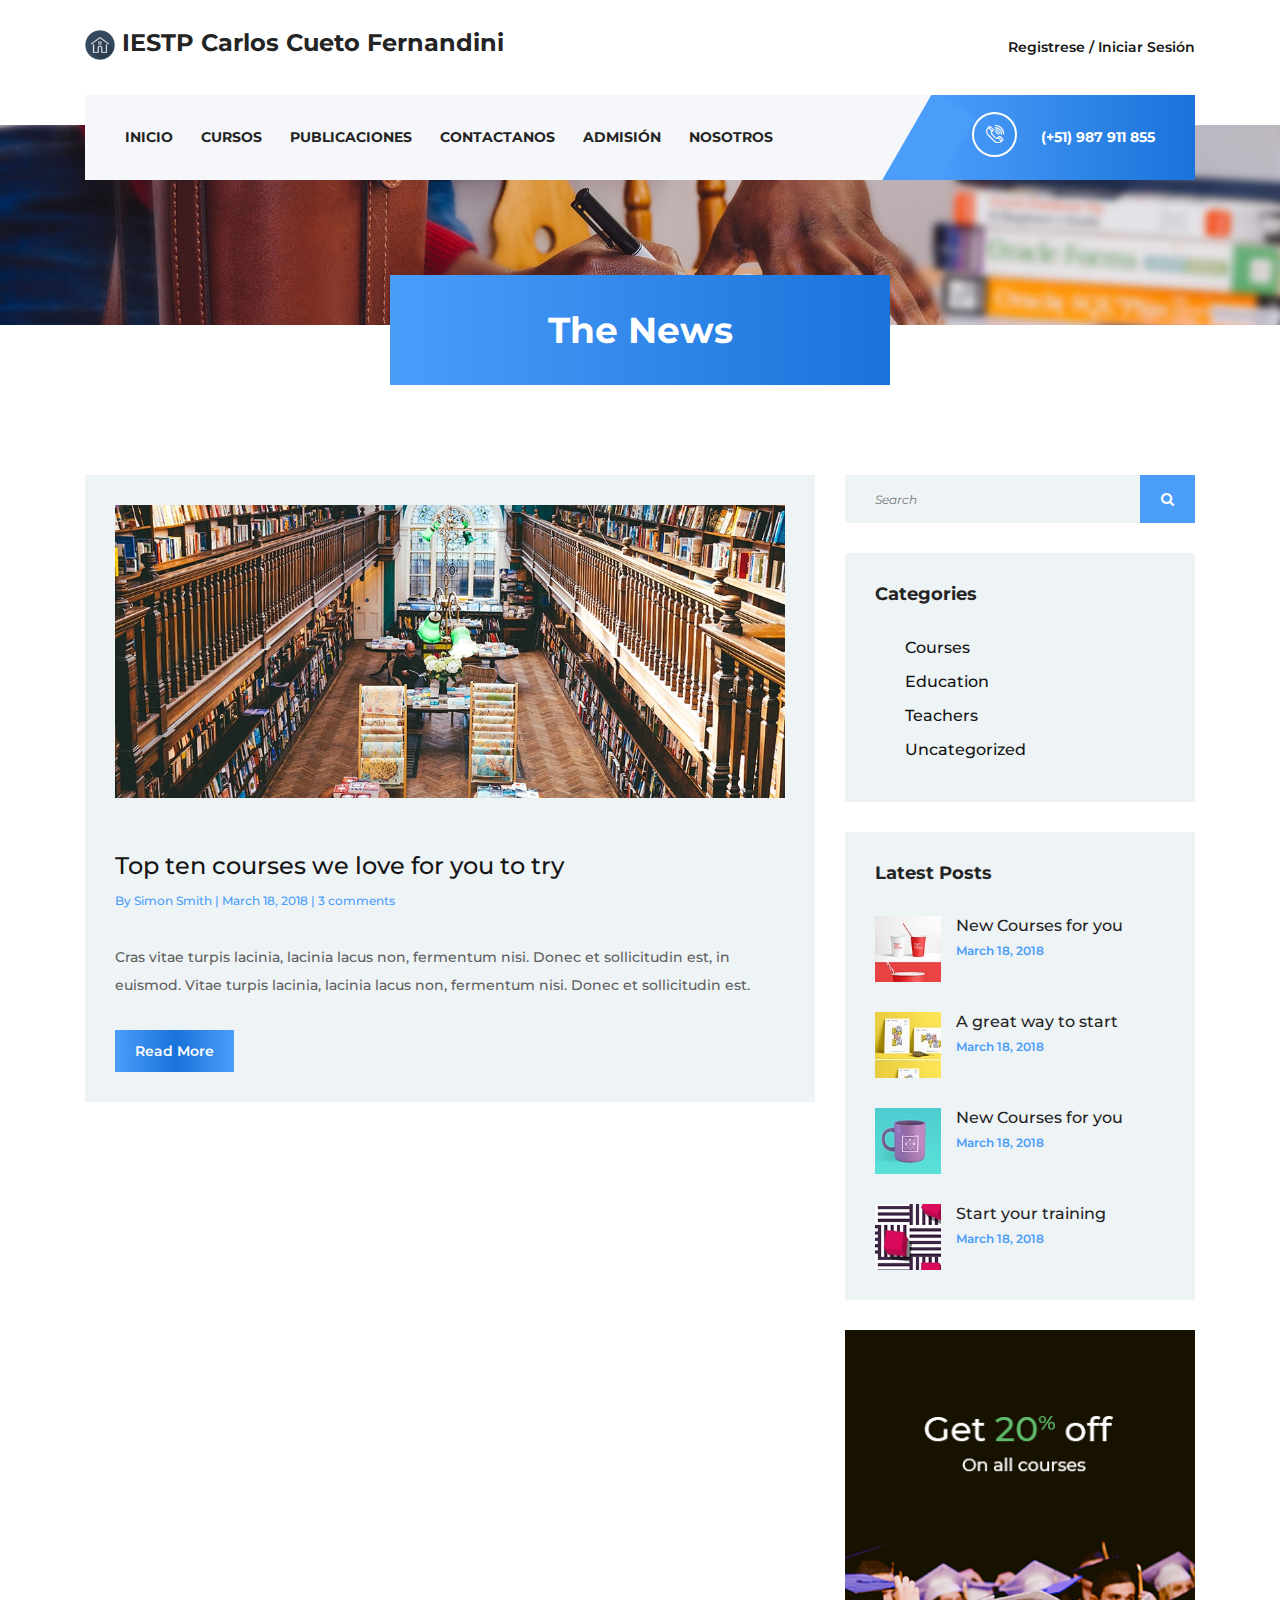
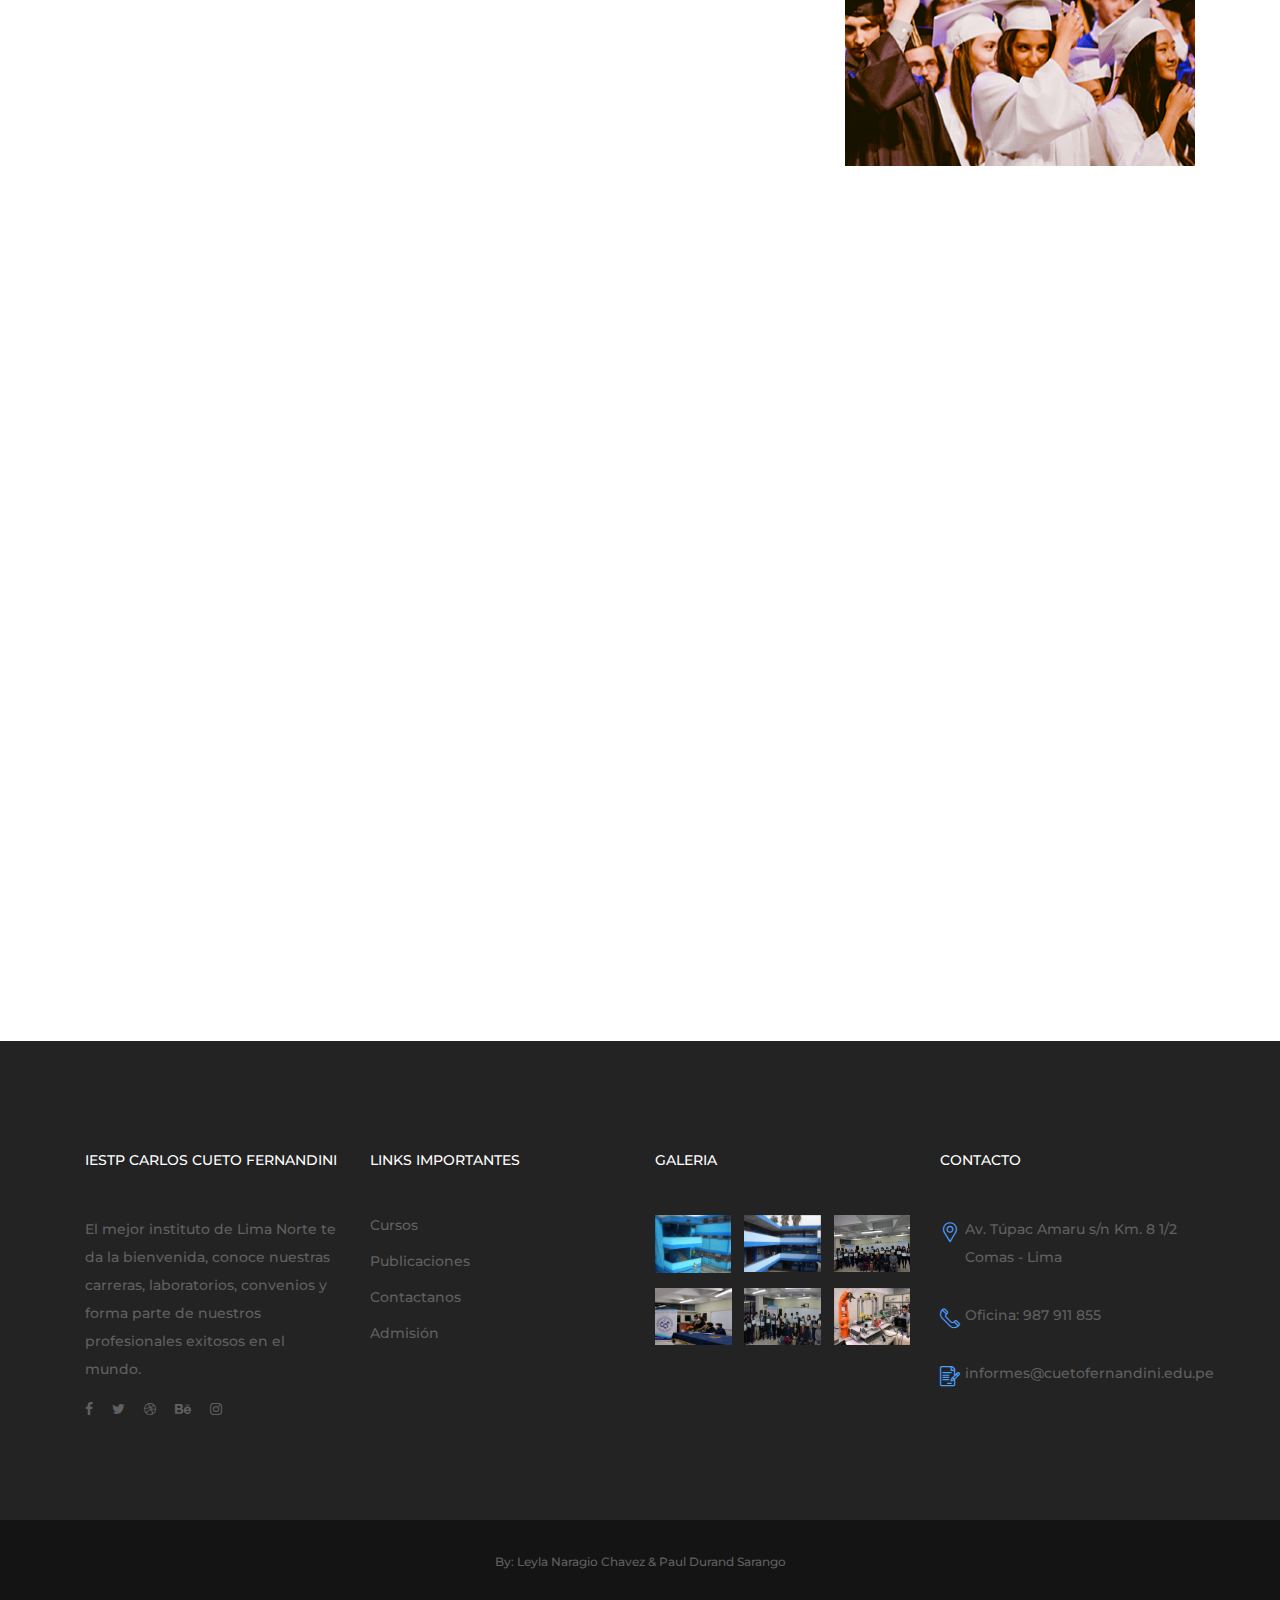
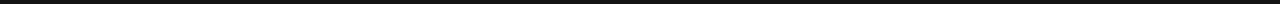
==== blog.html @ 986b6f48 "proyecto_rojas" ====
<!DOCTYPE html>
<html lang="en">

<head>
    <meta charset="UTF-8">
    <meta name="description" content="">
    <meta http-equiv="X-UA-Compatible" content="IE=edge">
    <meta name="viewport" content="width=device-width, initial-scale=1, shrink-to-fit=no">
    <!-- The above 4 meta tags *must* come first in the head; any other head content must come *after* these tags -->

    <!-- Title -->
    <title>Publicaciones - IESTP Carlos Cueto Fernandini</title>

    <!-- Favicon -->
    <link rel="icon" href="img/core-img/logo1.png">

    <!-- Core Stylesheet -->
    <link rel="stylesheet" href="style.css">

</head>

<body>
    <!-- ##### Preloader ##### -->
    <div id="preloader">
        <i class="circle-preloader"></i>
    </div>

    <!-- ##### Header Area Start ##### -->
    <header class="header-area">

        <!-- Top Header Area -->
        <div class="top-header">
            <div class="container h-100">
                <div class="row h-100">
                    <div class="col-12 h-100">
                        <div class="header-content h-100 d-flex align-items-center justify-content-between">
                            <div class="academy-logo">
                                <a href="index.html">
                                    
                                <h4><img src="img/core-img/icohome.png" width="30" height="30" alt="">
                                    IESTP Carlos Cueto Fernandini</h4>
                                </a>
                            </div>
                            <div class="login-content">
                                <a href="#">Registrese / Iniciar Sesión</a>
                            </div>
                        </div>
                    </div>
                </div>
            </div>
        </div>

        <!-- Navbar Area -->
        <div class="academy-main-menu">
            <div class="classy-nav-container breakpoint-off">
                <div class="container">
                    <!-- Menu -->
                    <nav class="classy-navbar justify-content-between" id="academyNav">

                        <!-- Navbar Toggler -->
                        <div class="classy-navbar-toggler">
                            <span class="navbarToggler"><span></span><span></span><span></span></span>
                        </div>

                        <!-- Menu -->
                        <div class="classy-menu">

                            <!-- close btn -->
                            <div class="classycloseIcon">
                                <div class="cross-wrap"><span class="top"></span><span class="bottom"></span></div>
                            </div>

                            <!-- Nav Start -->
                            <div class="classynav">
                                <ul>
                                    <li><a href="index.html">Inicio</a></li>
                                    <li><a href="course.html">Cursos</a></li>
                                    <li><a href="blog.html">Publicaciones</a></li>
                                    <li><a href="contact.html">Contactanos</a></li>
                                    <li><a href="admision.html">Admisión</a></li>
                                    <li><a href="about-us.html">Nosotros</a></li>
                                </ul>
                            </div>
                            <!-- Nav End -->
                        </div>

                        <!-- Calling Info -->
                        <div class="calling-info">
                            <div class="call-center">
                                <a href="tel:+654563325568889"><i class="icon-telephone-2"></i> <span>(+51) 987 911 855</span></a>
                            </div>
                        </div>
                    </nav>
                </div>
            </div>
        </div>
    </header>
    <!-- ##### Header Area End ##### -->

    <!-- ##### Breadcumb Area Start ##### -->
    <div class="breadcumb-area bg-img" style="background-image: url(img/bg-img/breadcumb.jpg);">
        <div class="bradcumbContent">
            <h2>The News</h2>
        </div>
    </div>
    <!-- ##### Breadcumb Area End ##### -->

    <!-- ##### Blog Area Start ##### -->
    <div class="blog-area mt-50 section-padding-100">
        <div class="container">
            <div class="row">
                <div class="col-12 col-md-8">
                    <div class="academy-blog-posts">
                        <div class="row">

                            <!-- Single Blog Start -->
                            <div class="col-12">
                                <div class="single-blog-post mb-50 wow fadeInUp" data-wow-delay="300ms">
                                    <!-- Post Thumb -->
                                    <div class="blog-post-thumb mb-50">
                                        <img src="img/blog-img/1.jpg" alt="">
                                    </div>
                                    <!-- Post Title -->
                                    <a href="#" class="post-title">Top ten courses we love for you to try</a>
                                    <!-- Post Meta -->
                                    <div class="post-meta">
                                        <p>By <a href="#">Simon Smith</a> | <a href="#">March 18, 2018</a> | <a href="#">3 comments</a></p>
                                    </div>
                                    <!-- Post Excerpt -->
                                    <p>Cras vitae turpis lacinia, lacinia lacus non, fermentum nisi. Donec et sollicitudin est, in euismod. Vitae turpis lacinia, lacinia lacus non, fermentum nisi. Donec et sollicitudin est.</p>
                                    <!-- Read More btn -->
                                    <a href="#" class="btn academy-btn btn-sm mt-15">Read More</a>
                                </div>
                            </div>

                            <!-- Single Blog Start -->
                            <div class="col-12">
                                <div class="single-blog-post mb-50 wow fadeInUp" data-wow-delay="400ms">
                                    <!-- Post Thumb -->
                                    <div class="blog-post-thumb mb-50">
                                        <img src="img/blog-img/2.jpg" alt="">
                                    </div>
                                    <!-- Post Title -->
                                    <a href="#" class="post-title">Top ten courses we love for you to try</a>
                                    <!-- Post Meta -->
                                    <div class="post-meta">
                                        <p>By <a href="#">Simon Smith</a> | <a href="#">March 18, 2018</a> | <a href="#">3 comments</a></p>
                                    </div>
                                    <!-- Post Excerpt -->
                                    <p>Cras vitae turpis lacinia, lacinia lacus non, fermentum nisi. Donec et sollicitudin est, in euismod. Vitae turpis lacinia, lacinia lacus non, fermentum nisi. Donec et sollicitudin est.</p>
                                    <!-- Read More btn -->
                                    <a href="#" class="btn academy-btn btn-sm mt-15">Read More</a>
                                </div>
                            </div>

                            <!-- Single Blog Start -->
                            <div class="col-12">
                                <div class="single-blog-post mb-50 wow fadeInUp" data-wow-delay="500ms">
                                    <!-- Post Thumb -->
                                    <div class="blog-post-thumb mb-50">
                                        <img src="img/blog-img/3.jpg" alt="">
                                    </div>
                                    <!-- Post Title -->
                                    <a href="#" class="post-title">Top ten courses we love for you to try</a>
                                    <!-- Post Meta -->
                                    <div class="post-meta">
                                        <p>By <a href="#">Simon Smith</a> | <a href="#">March 18, 2018</a> | <a href="#">3 comments</a></p>
                                    </div>
                                    <!-- Post Excerpt -->
                                    <p>Cras vitae turpis lacinia, lacinia lacus non, fermentum nisi. Donec et sollicitudin est, in euismod. Vitae turpis lacinia, lacinia lacus non, fermentum nisi. Donec et sollicitudin est.</p>
                                    <!-- Read More btn -->
                                    <a href="#" class="btn academy-btn btn-sm mt-15">Read More</a>
                                </div>
                            </div>

                        </div>
                    </div>
                    <!-- Pagination Area Start -->
                    <div class="academy-pagination-area wow fadeInUp" data-wow-delay="400ms">
                        <nav>
                            <ul class="pagination">
                                <li class="page-item active"><a class="page-link" href="#">01</a></li>
                                <li class="page-item"><a class="page-link" href="#">02</a></li>
                                <li class="page-item"><a class="page-link" href="#">03</a></li>
                            </ul>
                        </nav>
                    </div>
                </div>

                <div class="col-12 col-md-4">
                    <div class="academy-blog-sidebar">
                        <!-- Blog Post Widget -->
                        <div class="blog-post-search-widget mb-30">
                            <form action="#" method="post">
                                <input type="search" name="search" id="Search" placeholder="Search">
                                <button type="submit"><i class="fa fa-search" aria-hidden="true"></i></button>
                            </form>
                        </div>

                        <!-- Blog Post Catagories -->
                        <div class="blog-post-categories mb-30">
                            <h5>Categories</h5>
                            <ul>
                                <li><a href="#">Courses</a></li>
                                <li><a href="#">Education</a></li>
                                <li><a href="#">Teachers</a></li>
                                <li><a href="#">Uncategorized</a></li>
                            </ul>
                        </div>

                        <!-- Latest Blog Posts Area -->
                        <div class="latest-blog-posts mb-30">
                            <h5>Latest Posts</h5>
                            <!-- Single Latest Blog Post -->
                            <div class="single-latest-blog-post d-flex mb-30">
                                <div class="latest-blog-post-thumb">
                                    <img src="img/blog-img/lb-1.jpg" alt="">
                                </div>
                                <div class="latest-blog-post-content">
                                    <a href="#" class="post-title">
                                        <h6>New Courses for you</h6>
                                    </a>
                                    <a href="#" class="post-date">March 18, 2018</a>
                                </div>
                            </div>
                            <!-- Single Latest Blog Post -->
                            <div class="single-latest-blog-post d-flex mb-30">
                                <div class="latest-blog-post-thumb">
                                    <img src="img/blog-img/lb-2.jpg" alt="">
                                </div>
                                <div class="latest-blog-post-content">
                                    <a href="#" class="post-title">
                                        <h6>A great way to start</h6>
                                    </a>
                                    <a href="#" class="post-date">March 18, 2018</a>
                                </div>
                            </div>
                            <!-- Single Latest Blog Post -->
                            <div class="single-latest-blog-post d-flex mb-30">
                                <div class="latest-blog-post-thumb">
                                    <img src="img/blog-img/lb-3.jpg" alt="">
                                </div>
                                <div class="latest-blog-post-content">
                                    <a href="#" class="post-title">
                                        <h6>New Courses for you</h6>
                                    </a>
                                    <a href="#" class="post-date">March 18, 2018</a>
                                </div>
                            </div>
                            <!-- Single Latest Blog Post -->
                            <div class="single-latest-blog-post d-flex">
                                <div class="latest-blog-post-thumb">
                                    <img src="img/blog-img/lb-4.jpg" alt="">
                                </div>
                                <div class="latest-blog-post-content">
                                    <a href="#" class="post-title">
                                        <h6>Start your training</h6>
                                    </a>
                                    <a href="#" class="post-date">March 18, 2018</a>
                                </div>
                            </div>
                        </div>

                        <!-- Add Widget -->
                        <div class="add-widget">
                            <a href="#"><img src="img/blog-img/add.png" alt=""></a>
                        </div>
                    </div>
                </div>
            </div>
        </div>
    </div>
    <!-- ##### Blog Area End ##### -->

    <!-- ##### Footer Area Start ##### -->
    <footer class="footer-area">
        <div class="main-footer-area section-padding-100-0">
            <div class="container">
                <div class="row">
                    <!-- Footer Widget Area -->
                    <div class="col-12 col-sm-6 col-lg-3">
                        <div class="footer-widget mb-100">
                            <div class="widget-title">
                                <h6>IESTP Carlos Cueto Fernandini</h6>
                            </div>
                            <p>El mejor instituto de Lima Norte te da la bienvenida,
                                conoce nuestras carreras, laboratorios, convenios
                                y forma parte de nuestros profesionales exitosos en el mundo.
                            </p>
                            <div class="footer-social-info">
                                <a href="#"><i class="fa fa-facebook"></i></a>
                                <a href="#"><i class="fa fa-twitter"></i></a>
                                <a href="#"><i class="fa fa-dribbble"></i></a>
                                <a href="#"><i class="fa fa-behance"></i></a>
                                <a href="#"><i class="fa fa-instagram"></i></a>
                            </div>
                        </div>
                    </div>
                    <!-- Footer Widget Area -->
                    <div class="col-12 col-sm-6 col-lg-3">
                        <div class="footer-widget mb-100">
                            <div class="widget-title">
                                <h6>Links importantes</h6>
                            </div>
                            <nav>
                                <ul class="useful-links">
                                    <li><a href="course.html">Cursos</a></li>
                                    <li><a href="blog.html">Publicaciones</a></li>
                                    <li><a href="contact.html">Contactanos</a></li>
                                    <li><a href="admision.html">Admisión</a></li>
                                </ul>
                            </nav>
                        </div>
                    </div>
                    <!-- Footer Widget Area -->
                    <div class="col-12 col-sm-6 col-lg-3">
                        <div class="footer-widget mb-100">
                            <div class="widget-title">
                                <h6>Galeria</h6>
                            </div>
                            <div class="gallery-list d-flex justify-content-between flex-wrap">
                                <a href="img/bg-img/gallery1.png" class="gallery-img"><img src="img/bg-img/gallery1.png" alt=""></a>
                                <a href="img/bg-img/gallery2.png" class="gallery-img"><img src="img/bg-img/gallery2.png" alt=""></a>
                                <a href="img/bg-img/gallery3.jpg" class="gallery-img"><img src="img/bg-img/gallery3.jpg" alt=""></a>
                                <a href="img/bg-img/gallery4.jpg" class="gallery-img"><img src="img/bg-img/gallery4.jpg" alt=""></a>
                                <a href="img/bg-img/gallery5.jpg" class="gallery-img"><img src="img/bg-img/gallery5.jpg" alt=""></a>
                                <a href="img/bg-img/gallery6.jpg" class="gallery-img"><img src="img/bg-img/gallery6.jpg" alt=""></a>
                            </div>
                        </div>
                    </div>
                    <!-- Footer Widget Area -->
                    <div class="col-12 col-sm-6 col-lg-3">
                        <div class="footer-widget mb-100">
                            <div class="widget-title">
                                <h6>Contacto</h6>
                            </div>
                            <div class="single-contact d-flex mb-30">
                                <i class="icon-placeholder"></i>
                                <p> Av. Túpac Amaru s/n Km. 8 1/2 Comas - Lima</p>
                            </div>
                            <div class="single-contact d-flex mb-30">
                                <i class="icon-telephone-1"></i>
                                <p>Oficina: 987 911 855</p>
                            </div>
                            <div class="single-contact d-flex">
                                <i class="icon-contract"></i>
                                <p>informes@cuetofernandini.edu.pe</p>
                            </div>
                        </div>
                    </div>
                </div>
            </div>
        </div>
        <div class="bottom-footer-area">
            <div class="container">
                <div class="row">
                    <div class="col-12">
                        <p>By: Leyla Naragio Chavez & Paul Durand Sarango</p>
                    </div>
                </div>
            </div>
        </div>
    </footer>
    <!-- ##### Footer Area Start ##### -->

    <!-- ##### All Javascript Script ##### -->
    <!-- jQuery-2.2.4 js -->
    <script src="js/jquery/jquery-2.2.4.min.js"></script>
    <!-- Popper js -->
    <script src="js/bootstrap/popper.min.js"></script>
    <!-- Bootstrap js -->
    <script src="js/bootstrap/bootstrap.min.js"></script>
    <!-- All Plugins js -->
    <script src="js/plugins/plugins.js"></script>
    <!-- Active js -->
    <script src="js/active.js"></script>
</body>

</html>
---- style.css ----
/* [Master Stylesheet v1.0] */
/* :: :: 1.0 Import Fonts */
@import url("https://fonts.googleapis.com/css?family=Montserrat:300,400,500,600,700,800,900");
/* :: 2.0 Import All CSS */
@import url(css/bootstrap.min.css);
@import url(css/owl.carousel.min.css);
@import url(css/animate.css);
@import url(css/magnific-popup.css);
@import url(css/font-awesome.min.css);
@import url(css/custom-icon.css);
@import url(css/classy-nav.min.css);
/* :: 3.0 Base CSS */
* {
  margin: 0;
  padding: 0; }

body {
  font-family: "Montserrat", sans-serif;
  font-size: 14px; }

h1,
h2,
h3,
h4,
h5,
h6 {
  color: #242424;
  line-height: 1.3;
  font-weight: 700; }

p {
  color: #606060;
  font-size: 14px;
  line-height: 2;
  font-weight: 500; }

a,
a:hover,
a:focus {
  -webkit-transition-duration: 500ms;
  transition-duration: 500ms;
  text-decoration: none;
  outline: 0 solid transparent;
  color: #141414;
  font-weight: 600;
  font-size: 14px; }

ul,
ol {
  margin: 0; }
  ul li,
  ol li {
    list-style: none; }

img {
  height: auto;
  max-width: 100%; }

/* Spacing */
.mt-15 {
  margin-top: 15px !important; }

.mt-30 {
  margin-top: 30px !important; }

.mt-50 {
  margin-top: 50px !important; }

.mt-70 {
  margin-top: 70px !important; }

.mt-100 {
  margin-top: 100px !important; }

.mb-15 {
  margin-bottom: 15px !important; }

.mb-30 {
  margin-bottom: 30px !important; }

.mb-50 {
  margin-bottom: 50px !important; }

.mb-70 {
  margin-bottom: 70px !important; }

.mb-100 {
  margin-bottom: 100px !important; }

.ml-15 {
  margin-left: 15px !important; }

.ml-30 {
  margin-left: 30px !important; }

.ml-50 {
  margin-left: 50px !important; }

.mr-15 {
  margin-right: 15px !important; }

.mr-30 {
  margin-right: 30px !important; }

.mr-50 {
  margin-right: 50px !important; }

/* Height */
.height-400 {
  height: 400px !important; }

.height-500 {
  height: 500px !important; }

.height-600 {
  height: 600px !important; }

.height-700 {
  height: 700px !important; }

.height-800 {
  height: 800px !important; }

/* Section Padding */
.section-padding-100 {
  padding-top: 100px;
  padding-bottom: 100px; }

.section-padding-100-0 {
  padding-top: 100px;
  padding-bottom: 0; }

.section-padding-0-100 {
  padding-top: 0;
  padding-bottom: 100px; }

.section-padding-100-70 {
  padding-top: 100px;
  padding-bottom: 70px; }

/* Section Heading */
.section-heading {
  position: relative;
  z-index: 1;
  max-width: 600px;
  margin-bottom: 80px !important; }
  .section-heading span {
    color: #606060;
    font-size: 12px;
    text-transform: uppercase;
    margin-bottom: 15px;
    display: block;
    letter-spacing: 2px; }
  .section-heading h3 {
    font-size: 34px;
    margin-bottom: 0;
    font-weight: 600; }
    @media only screen and (max-width: 767px) {
      .section-heading h3 {
        font-size: 24px; } }
  .section-heading.text-left {
    text-align: left !important; }
  .section-heading.white span,
  .section-heading.white h3 {
    color: #ffffff; }

/* Preloader */
#preloader {
  background: #4b9dfa;
  background: -webkit-linear-gradient(to right, #4b9dfa, #1973da);
  background: linear-gradient(to right, #4b9dfa, #1973da);
  width: 100%;
  height: 100%;
  position: fixed;
  top: 0;
  left: 0;
  right: 0;
  z-index: 5000; }
  #preloader .circle-preloader {
    display: block;
    width: 60px;
    height: 60px;
    border: 2px solid rgba(255, 255, 255, 0.5);
    border-bottom-color: #ffffff;
    border-radius: 50%;
    position: absolute;
    top: 0;
    left: 0;
    right: 0;
    bottom: 0;
    margin: auto;
    animation: spin 2s infinite linear; }
@-webkit-keyframes spin {
  100% {
    -webkit-transform: rotate(360deg);
    transform: rotate(360deg); } }
@keyframes spin {
  100% {
    -webkit-transform: rotate(360deg);
    transform: rotate(360deg); } }
/* Miscellaneous */
.bg-img {
  background-position: center center;
  background-size: cover;
  background-repeat: no-repeat; }

.bg-white {
  background-color: #ffffff !important; }

.bg-dark {
  background-color: #000000 !important; }

.bg-transparent {
  background-color: transparent !important; }

.font-bold {
  font-weight: 700; }

.font-light {
  font-weight: 300; }

.bg-overlay {
  position: relative;
  z-index: 2;
  background-position: center center;
  background-size: cover; }
  .bg-overlay::after {
    background-color: rgba(0, 0, 0, 0.88);
    position: absolute;
    z-index: -1;
    top: 0;
    left: 0;
    width: 100%;
    height: 100%;
    content: ""; }

.mfp-image-holder .mfp-close,
.mfp-iframe-holder .mfp-close {
  color: #ffffff;
  right: 0;
  padding-right: 0;
  width: 30px;
  height: 30px;
  background-color: #4b9dfa;
  line-height: 30px;
  text-align: center;
  position: absolute;
  top: 40px;
  right: -30px; }
  @media only screen and (max-width: 767px) {
    .mfp-image-holder .mfp-close,
    .mfp-iframe-holder .mfp-close {
      right: 0; } }

/* ScrollUp */
#scrollUp {
  background: #4b9dfa;
  background: -webkit-linear-gradient(to right, #4b9dfa, #1973da);
  background: linear-gradient(to right, #4b9dfa, #1973da);
  border-radius: 0;
  bottom: 60px;
  box-shadow: 0 2px 6px 0 rgba(0, 0, 0, 0.3);
  color: #ffffff;
  font-size: 24px;
  height: 40px;
  line-height: 40px;
  right: 60px;
  text-align: center;
  width: 40px;
  -webkit-transition-duration: 500ms;
  transition-duration: 500ms; }
  #scrollUp:hover {
    background-color: #141414; }
  @media only screen and (max-width: 767px) {
    #scrollUp {
      bottom: 30px;
      right: 30px; } }

/* Essence Button */
.academy-btn {
  display: inline-block;
  min-width: 160px;
  height: 65px;
  color: #ffffff;
  border: none;
  border-radius: 0;
  padding: 0 40px;
  font-size: 14px;
  line-height: 65px;
  -webkit-transition: all 500ms;
  transition: all 500ms;
  background: #4b9dfa;
  background-image: -webkit-linear-gradient(left, #4b9dfa 0%, #1973da 51%, #4b9dfa 100%);
  background-image: linear-gradient(to right, #4b9dfa 0%, #1973da 51%, #4b9dfa 100%);
  font-weight: 600; }
  .academy-btn.btn-sm {
    min-width: 110px;
    padding: 0 20px;
    height: 42px;
    line-height: 42px; }
  .academy-btn.active, .academy-btn:hover, .academy-btn:focus {
    font-size: 14px;
    font-weight: 600;
    color: #ffffff;
    background: #4b9dfa;
    background: -webkit-linear-gradient(to right, #4b9dfa, #1973da);
    background: linear-gradient(to right, #4b9dfa, #1973da); }
  .academy-btn.btn-2 {
    background: #141414; }
    .academy-btn.btn-2:hover, .academy-btn.btn-2:focus {
      background: #4b9dfa; }
  .academy-btn.btn-3 {
    background: #4b9dfa; }
    .academy-btn.btn-3:hover, .academy-btn.btn-3:focus {
      background: #141414; }
  .academy-btn.btn-4 {
    background: #ffffff;
    border: 2px solid #4b9dfa;
    color: #606060; }
    .academy-btn.btn-4:hover, .academy-btn.btn-4:focus {
      background: #4b9dfa;
      color: #ffffff; }

/* Header Area CSS */
.header-area {
  position: relative;
  z-index: 100;
  width: 100%;
  height: 125px; }
  .header-area .top-header {
    width: 100%;
    height: 95px; }
    .header-area .top-header .login-content a {
      display: inline-block;
      font-weight: 600; }
      .header-area .top-header .login-content a:hover {
        color: #4b9dfa; }
  .header-area .academy-main-menu {
    position: absolute;
    width: 100%;
    height: 85px;
    background-color: transparent;
    top: 95px;
    z-index: 100;
    left: 0;
    right: 0; }
    .header-area .academy-main-menu .classy-nav-container {
      background-color: transparent; }
    .header-area .academy-main-menu .classy-navbar {
      background-color: #f5f7fa;
      height: 85px;
      padding: 0; }
      @media only screen and (min-width: 768px) and (max-width: 991px) {
        .header-area .academy-main-menu .classy-navbar {
          padding: 0;
          padding-left: 2em; } }
      @media only screen and (max-width: 767px) {
        .header-area .academy-main-menu .classy-navbar {
          padding: 0;
          padding-left: 2em; } }
      .header-area .academy-main-menu .classy-navbar .classynav ul li a {
        font-weight: 700;
        text-transform: uppercase; }
        .header-area .academy-main-menu .classy-navbar .classynav ul li a:hover, .header-area .academy-main-menu .classy-navbar .classynav ul li a:focus {
          color: #4b9dfa; }
    .header-area .academy-main-menu .classynav {
      padding-left: 2em; }
      @media only screen and (min-width: 992px) and (max-width: 1199px) {
        .header-area .academy-main-menu .classynav {
          padding-left: 1em; } }
      @media only screen and (min-width: 768px) and (max-width: 991px) {
        .header-area .academy-main-menu .classynav {
          padding-left: 0; } }
      @media only screen and (max-width: 767px) {
        .header-area .academy-main-menu .classynav {
          padding-left: 0; } }
    .header-area .academy-main-menu .calling-info {
      position: relative;
      padding-left: 80px;
      overflow: hidden; }
      @media only screen and (min-width: 992px) and (max-width: 1199px) {
        .header-area .academy-main-menu .calling-info {
          padding-left: 50px; } }
      .header-area .academy-main-menu .calling-info .call-center {
        position: relative;
        z-index: 1;
        background: #4b9dfa;
        background: -webkit-linear-gradient(to right, #4b9dfa, #1973da);
        background: linear-gradient(to right, #4b9dfa, #1973da);
        padding: 0 40px;
        line-height: 85px;
        height: 85px; }
        @media only screen and (min-width: 992px) and (max-width: 1199px) {
          .header-area .academy-main-menu .calling-info .call-center {
            padding: 0 15px 0 30px; } }
        .header-area .academy-main-menu .calling-info .call-center a {
          color: #ffffff;
          font-size: 14px;
          font-weight: 700;
          display: block; }
          .header-area .academy-main-menu .calling-info .call-center a i {
            width: 45px;
            height: 45px;
            border: 2px solid #ffffff;
            border-radius: 50%;
            display: inline-block;
            line-height: 41px;
            font-size: 18px;
            text-align: center;
            margin-right: 20px; }
            @media only screen and (min-width: 992px) and (max-width: 1199px) {
              .header-area .academy-main-menu .calling-info .call-center a i {
                margin-right: 10px; } }
          @media only screen and (max-width: 767px) {
            .header-area .academy-main-menu .calling-info .call-center a span {
              display: none; } }
        .header-area .academy-main-menu .calling-info .call-center:before {
          position: absolute;
          width: 50px;
          height: 120%;
          top: 3px;
          left: -28px;
          z-index: 1;
          background-color: #4b9dfa;
          content: '';
          -webkit-transform: rotate(30deg);
          transform: rotate(30deg); }
          @media only screen and (min-width: 992px) and (max-width: 1199px) {
            .header-area .academy-main-menu .calling-info .call-center:before {
              width: 42px; } }
  .header-area .is-sticky .academy-main-menu {
    position: fixed;
    width: 100%;
    height: 85px;
    top: 0;
    left: 0;
    z-index: 3000;
    background-color: #f5f7fa;
    box-shadow: 0 5px 40px rgba(0, 0, 0, 0.2); }
    .header-area .is-sticky .academy-main-menu::after {
      position: absolute;
      width: 25%;
      height: 100%;
      top: 0;
      right: 0;
      z-index: 1;
      background-color: #4b9dfa;
      content: ''; }

.hero-slides {
  position: relative;
  z-index: 1; }
  .hero-slides .single-hero-slide {
    width: 100%;
    height: 850px;
    position: relative;
    z-index: 1; }
    @media only screen and (min-width: 992px) and (max-width: 1199px) {
      .hero-slides .single-hero-slide {
        height: 650px; } }
    @media only screen and (min-width: 768px) and (max-width: 991px) {
      .hero-slides .single-hero-slide {
        height: 550px; } }
    @media only screen and (max-width: 767px) {
      .hero-slides .single-hero-slide {
        height: 600px; } }
    .hero-slides .single-hero-slide h4 {
      color: #ffffff;
      margin-bottom: 10px; }
      @media only screen and (max-width: 767px) {
        .hero-slides .single-hero-slide h4 {
          font-size: 18px; } }
    .hero-slides .single-hero-slide h2 {
      font-size: 60px;
      color: #ffffff;
      margin-bottom: 30px; }
      @media only screen and (min-width: 992px) and (max-width: 1199px) {
        .hero-slides .single-hero-slide h2 {
          font-size: 48px; } }
      @media only screen and (min-width: 768px) and (max-width: 991px) {
        .hero-slides .single-hero-slide h2 {
          font-size: 36px; } }
      @media only screen and (max-width: 767px) {
        .hero-slides .single-hero-slide h2 {
          font-size: 30px; } }
  .hero-slides .owl-prev,
  .hero-slides .owl-next {
    background: #4b9dfa;
    background: -webkit-linear-gradient(to right, #4b9dfa, #1973da);
    background: linear-gradient(to right, #4b9dfa, #1973da);
    width: 56px;
    height: 56px;
    line-height: 56px;
    color: #ffffff;
    top: 50%;
    margin-top: -28px;
    left: 5%;
    position: absolute;
    z-index: 10;
    text-align: center;
    font-size: 22px;
    font-weight: 700;
    opacity: 0;
    visibility: hidden;
    -webkit-transition-duration: 500ms;
    transition-duration: 500ms; }
    @media only screen and (max-width: 767px) {
      .hero-slides .owl-prev,
      .hero-slides .owl-next {
        width: 40px;
        height: 40px;
        line-height: 40px;
        margin-top: -20px; } }
    .hero-slides .owl-prev:hover, .hero-slides .owl-prev:focus,
    .hero-slides .owl-next:hover,
    .hero-slides .owl-next:focus {
      background: #141414;
      color: #ffffff; }
  .hero-slides .owl-next {
    left: auto;
    right: 5%; }
  .hero-slides:hover .owl-prev, .hero-slides:hover .owl-next {
    opacity: 1;
    visibility: visible; }

/* Top Features Area CSS */
.top-features-area {
  position: relative;
  z-index: 50;
  margin-bottom: -60px; }
  @media only screen and (max-width: 767px) {
    .top-features-area {
      margin-bottom: -115px; } }
  .top-features-area .features-content {
    position: relative;
    z-index: 50;
    background: #4b9dfa;
    background: -webkit-linear-gradient(to right, #4b9dfa, #1973da);
    background: linear-gradient(to right, #4b9dfa, #1973da);
    padding: 40px 15px;
    -webkit-transform: translateY(-50%);
    transform: translateY(-50%); }
    .top-features-area .features-content .single-top-features {
      border-right: 2px solid #ffffff; }
      @media only screen and (max-width: 767px) {
        .top-features-area .features-content .single-top-features {
          border-right: none;
          border-bottom: 2px solid #ffffff;
          padding-bottom: 15px;
          margin-bottom: 15px; } }
      .top-features-area .features-content .single-top-features i {
        font-size: 40px;
        margin-right: 15px;
        color: #ffffff; }
        @media only screen and (min-width: 768px) and (max-width: 991px) {
          .top-features-area .features-content .single-top-features i {
            font-size: 28px;
            margin-right: 10px; } }
        @media only screen and (max-width: 767px) {
          .top-features-area .features-content .single-top-features i {
            font-size: 28px;
            margin-right: 10px; } }
      .top-features-area .features-content .single-top-features h5 {
        font-size: 18px;
        margin-bottom: 0;
        font-weight: 600;
        color: #ffffff; }
        @media only screen and (min-width: 768px) and (max-width: 991px) {
          .top-features-area .features-content .single-top-features h5 {
            font-size: 16px; } }
    .top-features-area .features-content .col-12:last-child .single-top-features {
      border-right: none; }
      @media only screen and (max-width: 767px) {
        .top-features-area .features-content .col-12:last-child .single-top-features {
          border: none;
          padding-bottom: 0;
          margin-bottom: 0; } }

/* Course Area CSS */
.single-course-area .course-icon {
  -webkit-box-flex: 0;
  -ms-flex: 0 0 91px;
  flex: 0 0 91px;
  min-width: 91px;
  width: 91px;
  background: #4b9dfa;
  background: -webkit-linear-gradient(to right, #4b9dfa, #1973da);
  background: linear-gradient(to right, #4b9dfa, #1973da);
  width: 91px;
  height: 91px;
  line-height: 95px;
  font-size: 40px;
  color: #ffffff;
  text-align: center;
  border-radius: 50%;
  margin-right: 30px; }
.single-course-area .course-content h4 {
  margin-bottom: 15px;
  -webkit-transition-duration: 500ms;
  transition-duration: 500ms; }
  @media only screen and (min-width: 992px) and (max-width: 1199px) {
    .single-course-area .course-content h4 {
      font-size: 18px; } }
  @media only screen and (min-width: 768px) and (max-width: 991px) {
    .single-course-area .course-content h4 {
      font-size: 16px; } }
  @media only screen and (max-width: 767px) {
    .single-course-area .course-content h4 {
      font-size: 18px; } }
.single-course-area .course-content p {
  margin-bottom: 0; }
.single-course-area:hover .course-content h4, .single-course-area:focus .course-content h4 {
  color: #4b9dfa; }

/* Testimonials Area CSS */
.single-testimonial-area {
  position: relative;
  z-index: 1; }
  .single-testimonial-area .testimonial-thumb {
    -webkit-transition-duration: 500ms;
    transition-duration: 500ms;
    -webkit-box-flex: 0;
    -ms-flex: 0 0 55px;
    flex: 0 0 55px;
    max-width: 55px;
    width: 55px;
    height: 55px;
    border: 2px solid transparent;
    margin-right: 40px;
    margin-top: 15px;
    border-radius: 50%; }
    .single-testimonial-area .testimonial-thumb img {
      border-radius: 50%; }
  .single-testimonial-area .testimonial-content h5 {
    -webkit-transition-duration: 500ms;
    transition-duration: 500ms;
    color: #ffffff;
    font-weight: 500;
    margin-bottom: 30px; }
  .single-testimonial-area .testimonial-content p {
    color: #ffffff; }
  .single-testimonial-area .testimonial-content h6 {
    color: #ffffff;
    margin-bottom: 0;
    font-weight: 500;
    font-size: 15px; }
    .single-testimonial-area .testimonial-content h6 span {
      color: #4b9dfa; }
  .single-testimonial-area:hover .testimonial-thumb {
    border-color: #4b9dfa; }
  .single-testimonial-area:hover .testimonial-content h5 {
    color: #4b9dfa; }

/* Top Popular Course Area CSS */
.single-top-popular-course {
  position: relative;
  z-index: 1;
  margin-bottom: 30px;
  background-color: #eef3f6; }
  .single-top-popular-course .popular-course-content {
    -webkit-box-flex: 0;
    -ms-flex: 0 0 54%;
    flex: 0 0 54%;
    max-width: 54%;
    width: 54%;
    padding: 30px; }
    @media only screen and (max-width: 767px) {
      .single-top-popular-course .popular-course-content {
        -webkit-box-flex: 0;
        -ms-flex: 0 0 100%;
        flex: 0 0 100%;
        max-width: 100%;
        width: 100%; } }
    .single-top-popular-course .popular-course-content h5 {
      font-size: 18px;
      font-weight: 500;
      margin-bottom: 8px; }
    .single-top-popular-course .popular-course-content span {
      font-size: 12px;
      color: #4b9dfa;
      margin-bottom: 10px;
      display: block; }
    .single-top-popular-course .popular-course-content .course-ratings {
      font-size: 10px;
      color: #fbb710;
      margin-bottom: 30px; }
      .single-top-popular-course .popular-course-content .course-ratings .fa-star-o {
        color: #e0e3e4; }
  .single-top-popular-course .popular-course-thumb {
    -webkit-box-flex: 0;
    -ms-flex: 0 0 46%;
    flex: 0 0 46%;
    max-width: 46%;
    width: 46%;
    height: 350px; }
    @media only screen and (min-width: 992px) and (max-width: 1199px) {
      .single-top-popular-course .popular-course-thumb {
        height: 420px; } }
    @media only screen and (max-width: 767px) {
      .single-top-popular-course .popular-course-thumb {
        -webkit-box-flex: 0;
        -ms-flex: 0 0 100%;
        flex: 0 0 100%;
        max-width: 100%;
        width: 100%; } }
    @media only screen and (min-width: 480px) and (max-width: 767px) {
      .single-top-popular-course .popular-course-thumb {
        height: 250px; } }

.popular-course-details-area .single-top-popular-course {
  margin-bottom: 0; }
  .popular-course-details-area .single-top-popular-course .popular-course-content {
    -webkit-box-flex: 0;
    -ms-flex: 0 0 570px;
    flex: 0 0 570px;
    max-width: 570px;
    width: 570px;
    padding: 30px;
    margin-left: auto; }
    @media only screen and (min-width: 992px) and (max-width: 1199px) {
      .popular-course-details-area .single-top-popular-course .popular-course-content {
        -webkit-box-flex: 0;
        -ms-flex: 0 0 465px;
        flex: 0 0 465px;
        max-width: 465px;
        width: 465px; } }
    @media only screen and (min-width: 768px) and (max-width: 991px) {
      .popular-course-details-area .single-top-popular-course .popular-course-content {
        -webkit-box-flex: 0;
        -ms-flex: 0 0 370px;
        flex: 0 0 370px;
        max-width: 370px;
        width: 370px; } }
    @media only screen and (max-width: 767px) {
      .popular-course-details-area .single-top-popular-course .popular-course-content {
        -webkit-box-flex: 0;
        -ms-flex: 0 0 100%;
        flex: 0 0 100%;
        max-width: 100%;
        width: 100%; } }
    .popular-course-details-area .single-top-popular-course .popular-course-content h5 {
      font-size: 36px;
      font-weight: 500;
      margin-bottom: 8px;
      margin-left: -2px; }
    .popular-course-details-area .single-top-popular-course .popular-course-content span {
      font-size: 14px;
      color: #4b9dfa;
      margin-bottom: 10px;
      display: block; }
    .popular-course-details-area .single-top-popular-course .popular-course-content .course-ratings {
      font-size: 10px;
      color: #fbb710;
      margin-bottom: 30px; }
      .popular-course-details-area .single-top-popular-course .popular-course-content .course-ratings .fa-star-o {
        color: #e0e3e4; }
  .popular-course-details-area .single-top-popular-course .popular-course-thumb {
    -webkit-box-flex: 0;
    -ms-flex: 0 0 50%;
    flex: 0 0 50%;
    max-width: 50%;
    width: 50%;
    height: 620px; }
    @media only screen and (max-width: 767px) {
      .popular-course-details-area .single-top-popular-course .popular-course-thumb {
        -webkit-box-flex: 0;
        -ms-flex: 0 0 100%;
        flex: 0 0 100%;
        max-width: 100%;
        width: 100%;
        height: 400px; } }

/* Partner Area CSS */
.partners-logo {
  position: relative;
  z-index: 1; }
  .partners-logo a {
    display: inline-block;
    max-width: 130px; }
    @media only screen and (max-width: 767px) {
      .partners-logo a {
        max-width: 40px; } }
    @media only screen and (min-width: 480px) and (max-width: 767px) {
      .partners-logo a {
        max-width: 60px; } }

/* Call to Action Area CSS */
.call-to-action-area {
  position: relative;
  z-index: 1;
  background: #4b9dfa;
  background: -webkit-linear-gradient(to right, #4b9dfa, #1973da);
  background: linear-gradient(to right, #4b9dfa, #1973da);
  padding: 70px 0; }
  .call-to-action-area .cta-content h3 {
    font-size: 30px;
    color: #ffffff;
    margin-bottom: 0; }
    @media only screen and (min-width: 992px) and (max-width: 1199px) {
      .call-to-action-area .cta-content h3 {
        font-size: 24px; } }
    @media only screen and (min-width: 768px) and (max-width: 991px) {
      .call-to-action-area .cta-content h3 {
        font-size: 20px; } }
    @media only screen and (max-width: 767px) {
      .call-to-action-area .cta-content h3 {
        font-size: 24px;
        margin-bottom: 30px; } }
  .call-to-action-area .cta-content .academy-btn {
    min-width: 110px;
    padding: 0 20px;
    height: 42px;
    line-height: 38px;
    border: 2px solid #ffffff; }

/* Footer Area CSS */
.main-footer-area {
  background-color: #232323; }
  .main-footer-area .footer-widget .widget-title {
    margin-bottom: 45px; }
    .main-footer-area .footer-widget .widget-title h6 {
      font-size: 14px;
      font-weight: 500;
      margin-bottom: 0;
      color: #ffffff;
      margin-top: 10px;
      text-transform: uppercase; }
  .main-footer-area .footer-widget .footer-social-info a {
    display: inline-block;
    color: #606060;
    margin-right: 15px; }
    .main-footer-area .footer-widget .footer-social-info a:hover, .main-footer-area .footer-widget .footer-social-info a:focus {
      color: #ffffff; }
  .main-footer-area .footer-widget .useful-links li a {
    display: block;
    color: #606060;
    margin-bottom: 15px;
    font-size: 14px;
    font-weight: 500; }
    .main-footer-area .footer-widget .useful-links li a:hover, .main-footer-area .footer-widget .useful-links li a:focus {
      color: #4b9dfa; }
  .main-footer-area .footer-widget .gallery-list a {
    position: relative;
    z-index: 1;
    @flex (0 0 30%);
    max-width: 30%;
    max-height: 30%;
    margin-bottom: 15px;
    cursor: zoom-in; }
    .main-footer-area .footer-widget .gallery-list a::after {
      position: absolute;
      width: 100%;
      height: 100%;
      top: 0;
      left: 0;
      content: '';
      background-color: #4b9dfa;
      opacity: 0;
      visibility: hidden;
      -webkit-transition-duration: 500ms;
      transition-duration: 500ms; }
    .main-footer-area .footer-widget .gallery-list a:hover::after {
      opacity: 1;
      visibility: visible; }
  .main-footer-area .footer-widget .single-contact i {
    color: #4b9dfa;
    font-size: 20px;
    margin-right: 5px;
    padding-top: 7px; }
  .main-footer-area .footer-widget .single-contact p {
    margin-bottom: 0; }

.bottom-footer-area {
  background-color: #141414;
  padding: 30px 0;
  text-align: center; }
  .bottom-footer-area p {
    font-size: 12px;
    margin-bottom: 0; }
    .bottom-footer-area p a {
      color: #606060;
      font-size: 12px; }

/* Breadcumb Area CSS */
.breadcumb-area {
  position: relative;
  z-index: 10;
  width: 100%;
  height: 200px; }
  .breadcumb-area .bradcumbContent {
    width: 500px;
    height: 110px;
    background: #4b9dfa;
    background: -webkit-linear-gradient(to right, #4b9dfa, #1973da);
    background: linear-gradient(to right, #4b9dfa, #1973da);
    position: absolute;
    bottom: -60px;
    -webkit-transform: translateX(-50%);
    transform: translateX(-50%);
    left: 50%;
    z-index: 30; }
    @media only screen and (max-width: 767px) {
      .breadcumb-area .bradcumbContent {
        width: 280px; } }
    .breadcumb-area .bradcumbContent h2 {
      text-align: center;
      line-height: 110px;
      font-size: 36px;
      color: #ffffff; }
      @media only screen and (max-width: 767px) {
        .breadcumb-area .bradcumbContent h2 {
          font-size: 24px; } }

/* About Us Content Area CSS */
.about-slides {
  position: relative;
  z-index: 1; }
  .about-slides .owl-prev,
  .about-slides .owl-next {
    background: #4b9dfa;
    background: -webkit-linear-gradient(to right, #4b9dfa, #1973da);
    background: linear-gradient(to right, #4b9dfa, #1973da);
    width: 56px;
    height: 56px;
    line-height: 56px;
    color: #ffffff;
    top: 50%;
    margin-top: -28px;
    left: 5%;
    position: absolute;
    z-index: 10;
    text-align: center;
    font-size: 22px;
    font-weight: 700;
    -webkit-transition-duration: 500ms;
    transition-duration: 500ms; }
    @media only screen and (max-width: 767px) {
      .about-slides .owl-prev,
      .about-slides .owl-next {
        width: 36px;
        height: 36px;
        line-height: 36px;
        margin-top: -18px; } }
  .about-slides .owl-next {
    left: auto;
    right: 5%; }

/* Teachers Area CSS */
.single-teachers-area {
  position: relative;
  z-index: 1; }
  .single-teachers-area .teachers-info h5 {
    font-weight: 400;
    margin-bottom: 3px; }
  .single-teachers-area .teachers-info span {
    color: #4b9dfa;
    font-size: 14px; }

/* Blog Area CSS */
@media only screen and (max-width: 767px) {
  .academy-blog-sidebar {
    margin-top: 100px; } }

.single-blog-post {
  background-color: #eef3f6;
  padding: 30px; }
  .single-blog-post .post-title {
    font-size: 24px;
    display: block;
    font-weight: 500;
    margin-bottom: 5px; }
    .single-blog-post .post-title:hover, .single-blog-post .post-title:focus {
      color: #4b9dfa; }
  .single-blog-post .post-meta {
    margin-bottom: 30px; }
    .single-blog-post .post-meta p {
      font-size: 12px;
      color: #4b9dfa;
      margin-bottom: 0; }
      .single-blog-post .post-meta p a {
        font-size: 12px;
        color: #4b9dfa;
        font-weight: 500; }

.academy-pagination-area .pagination .page-item .page-link {
  width: 36px;
  height: 36px;
  background-color: #eef3f6;
  display: block;
  padding: 0;
  border: none;
  margin-right: 10px;
  color: #242424;
  font-size: 12px;
  font-weight: 600;
  text-align: center;
  line-height: 36px; }
  .academy-pagination-area .pagination .page-item .page-link:hover, .academy-pagination-area .pagination .page-item .page-link:focus {
    background-color: #4b9dfa;
    color: #ffffff; }
.academy-pagination-area .pagination .page-item:first-child .page-link {
  margin-left: 0;
  border-top-left-radius: 0;
  border-bottom-left-radius: 0; }
.academy-pagination-area .pagination .page-item:last-child .page-link {
  border-top-right-radius: 0;
  border-bottom-right-radius: 0; }
.academy-pagination-area .pagination .page-item.active .page-link {
  background-color: #4b9dfa;
  color: #ffffff; }

.blog-post-search-widget form {
  position: relative;
  z-index: 1; }
  .blog-post-search-widget form input {
    width: 100%;
    height: 48px;
    border: none;
    background-color: #eef3f6;
    padding: 0 30px;
    font-size: 12px;
    font-style: italic; }
  .blog-post-search-widget form button {
    position: absolute;
    top: 0;
    right: 0;
    width: 55px;
    height: 48px;
    background-color: #4b9dfa;
    border: none;
    z-index: 10;
    cursor: pointer;
    color: #ffffff; }

.blog-post-categories {
  background-color: #eef3f6;
  padding: 30px; }
  .blog-post-categories h5 {
    font-size: 18px;
    margin-bottom: 30px; }
  .blog-post-categories ul {
    padding-left: 30px; }
    .blog-post-categories ul li a {
      font-size: 16px;
      font-weight: 500;
      margin-bottom: 10px;
      display: block; }
      .blog-post-categories ul li a:hover, .blog-post-categories ul li a:focus {
        color: #4b9dfa; }

.latest-blog-posts {
  background-color: #eef3f6;
  padding: 30px; }
  .latest-blog-posts h5 {
    font-size: 18px;
    margin-bottom: 30px; }
  .latest-blog-posts .latest-blog-post-thumb {
    @flex (0 0 66px);
    max-width: 66px;
    width: 66px;
    margin-right: 15px; }
  .latest-blog-posts .latest-blog-post-content .post-title h6 {
    -webkit-transition-duration: 500ms;
    transition-duration: 500ms;
    font-weight: 500;
    margin-bottom: 3px; }
    @media only screen and (min-width: 768px) and (max-width: 991px) {
      .latest-blog-posts .latest-blog-post-content .post-title h6 {
        font-size: 14px; } }
    .latest-blog-posts .latest-blog-post-content .post-title h6:hover, .latest-blog-posts .latest-blog-post-content .post-title h6:focus {
      color: #4b9dfa; }
  .latest-blog-posts .latest-blog-post-content .post-date {
    font-size: 12px;
    color: #4b9dfa; }

.map-area {
  position: relative;
  z-index: 2; }
  .map-area #googleMap {
    width: 100%;
    height: 650px; }
    @media only screen and (min-width: 992px) and (max-width: 1199px) {
      .map-area #googleMap {
        height: 500px; } }

/* Contact Area CSS */
.contact-content {
  background-color: #eef3f6;
  padding: 100px 50px;
  position: relative;
  z-index: 15;
  top: -200px;
  margin-bottom: -100px; }
  @media only screen and (max-width: 767px) {
    .contact-content {
      padding: 50px 30px; } }
  .contact-content .section-heading {
    margin-bottom: 30px !important; }
  .contact-content .contact-social-info a {
    color: #4b9dfa;
    display: inline-block;
    margin-right: 30px; }
  .contact-content .contact-icon i {
    padding-top: 5px;
    display: inline-block;
    color: #4b9dfa; }
  .contact-content .contact-form-area {
    padding: 40px 20px;
    background-color: #ffffff; }
    @media only screen and (min-width: 768px) and (max-width: 991px) {
      .contact-content .contact-form-area {
        margin-top: 100px; } }
    @media only screen and (max-width: 767px) {
      .contact-content .contact-form-area {
        margin-top: 50px; } }
    .contact-content .contact-form-area .form-control {
      height: 55px;
      width: 100%;
      background-color: #eef3f6;
      font-size: 12px;
      font-style: italic;
      margin-bottom: 15px;
      border: none;
      border-radius: 0;
      padding: 15px 25px; }
    .contact-content .contact-form-area textarea.form-control {
      height: 200px; }

.elements-title h2 {
  font-weight: 500; }
.elements-title span {
  font-size: 12px;
  letter-spacing: 2px;
  text-transform: uppercase;
  display: block;
  color: #8e8e8e;
  margin-bottom: 15px; }

.single-pie-bar h6 {

  font-weight: 500; }

.single-cool-fact {
  position: relative;
  z-index: 1; }
  .single-cool-fact i {
    font-size: 45px;
    margin-bottom: 30px;
    display: block;
    color: #4b9dfa; }
  .single-cool-fact h3 {
    font-size: 48px;
    font-weight: 400;
    margin-bottom: 5px; }
  .single-cool-fact p {
    font-size: 16px;
    margin-bottom: 0; }

/* Accordians */
.single-accordion.panel {
  background-color: #ffffff;
  border: 0 solid transparent;
  border-radius: 4px;
  box-shadow: 0 0 0 transparent;
  margin-bottom: 15px; }
.single-accordion:last-of-type {
  margin-bottom: 0; }
.single-accordion h6 {
  margin-bottom: 0;
  text-transform: uppercase; }
  .single-accordion h6 a {
    background-color: #f5f7fa;
    border-radius: 0;
    color: #141414;
    display: block;
    margin: 0;
    padding: 20px 60px 20px 20px;
    position: relative;
    font-size: 14px;
    text-transform: capitalize;
    font-weight: 500; }
    .single-accordion h6 a span {
      font-size: 10px;
      position: absolute;
      right: 20px;
      text-align: center;
      top: 23px; }
      .single-accordion h6 a span.accor-open {
        opacity: 0;
        -ms-filter: "progid:DXImageTransform.Microsoft.Alpha(Opacity=0)";
        filter: alpha(opacity=0); }
    .single-accordion h6 a.collapsed {
      background: #4b9dfa;
      background: -webkit-linear-gradient(to right, #4b9dfa, #1973da);
      background: linear-gradient(to right, #4b9dfa, #1973da);
      color: #ffffff; }
      .single-accordion h6 a.collapsed span.accor-close {
        opacity: 0;
        -ms-filter: "progid:DXImageTransform.Microsoft.Alpha(Opacity=0)";
        filter: alpha(opacity=0); }
      .single-accordion h6 a.collapsed span.accor-open {
        opacity: 1;
        -ms-filter: "progid:DXImageTransform.Microsoft.Alpha(Opacity=100)";
        filter: alpha(opacity=100); }
.single-accordion .accordion-content {
  border-top: 0 solid transparent;
  box-shadow: none; }
  .single-accordion .accordion-content p {
    padding: 20px 15px 5px;
    margin-bottom: 0; }

/* Tabs CSS*/
.academy-tabs-content {
  position: relative;
  z-index: 1; }
  .academy-tabs-content .nav-tabs {
    border-bottom: none;
    margin-bottom: 50px; }
    .academy-tabs-content .nav-tabs .nav-link {
      background: #4b9dfa;
      background: -webkit-linear-gradient(to right, #4b9dfa, #1973da);
      background: linear-gradient(to right, #4b9dfa, #1973da);
      padding: 0 20px;
      height: 50px;
      line-height: 50px;
      color: #ffffff;
      margin: 0 2px;
      border-radius: 0;
      border: none; }
      @media only screen and (min-width: 992px) and (max-width: 1199px) {
        .academy-tabs-content .nav-tabs .nav-link {
          padding: 0 10px; } }
      @media only screen and (max-width: 767px) {
        .academy-tabs-content .nav-tabs .nav-link {
          padding: 0 10px; } }
      .academy-tabs-content .nav-tabs .nav-link.active {
        background: #f5f7fa;
        color: #141414; }
  .academy-tabs-content .tab-content h6 {
    font-size: 18px; }

/*# sourceMappingURL=style.css.map */
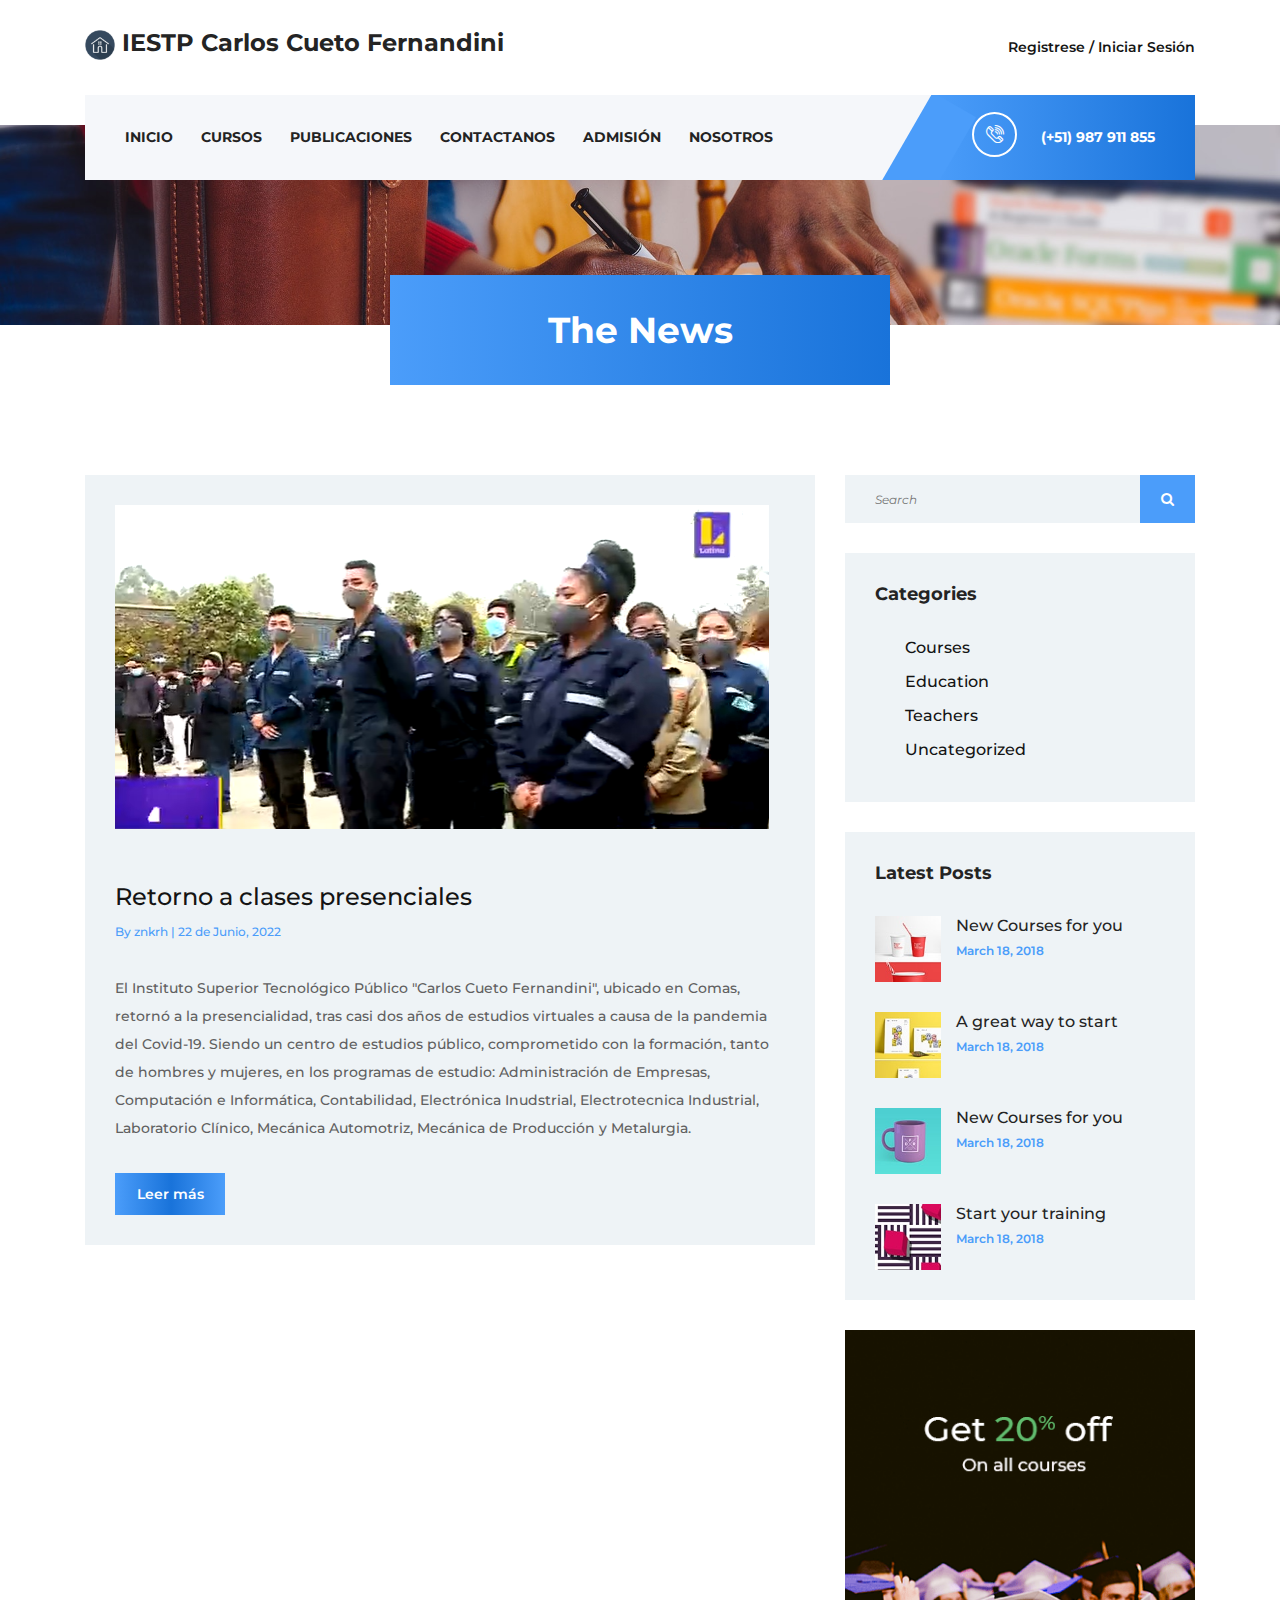
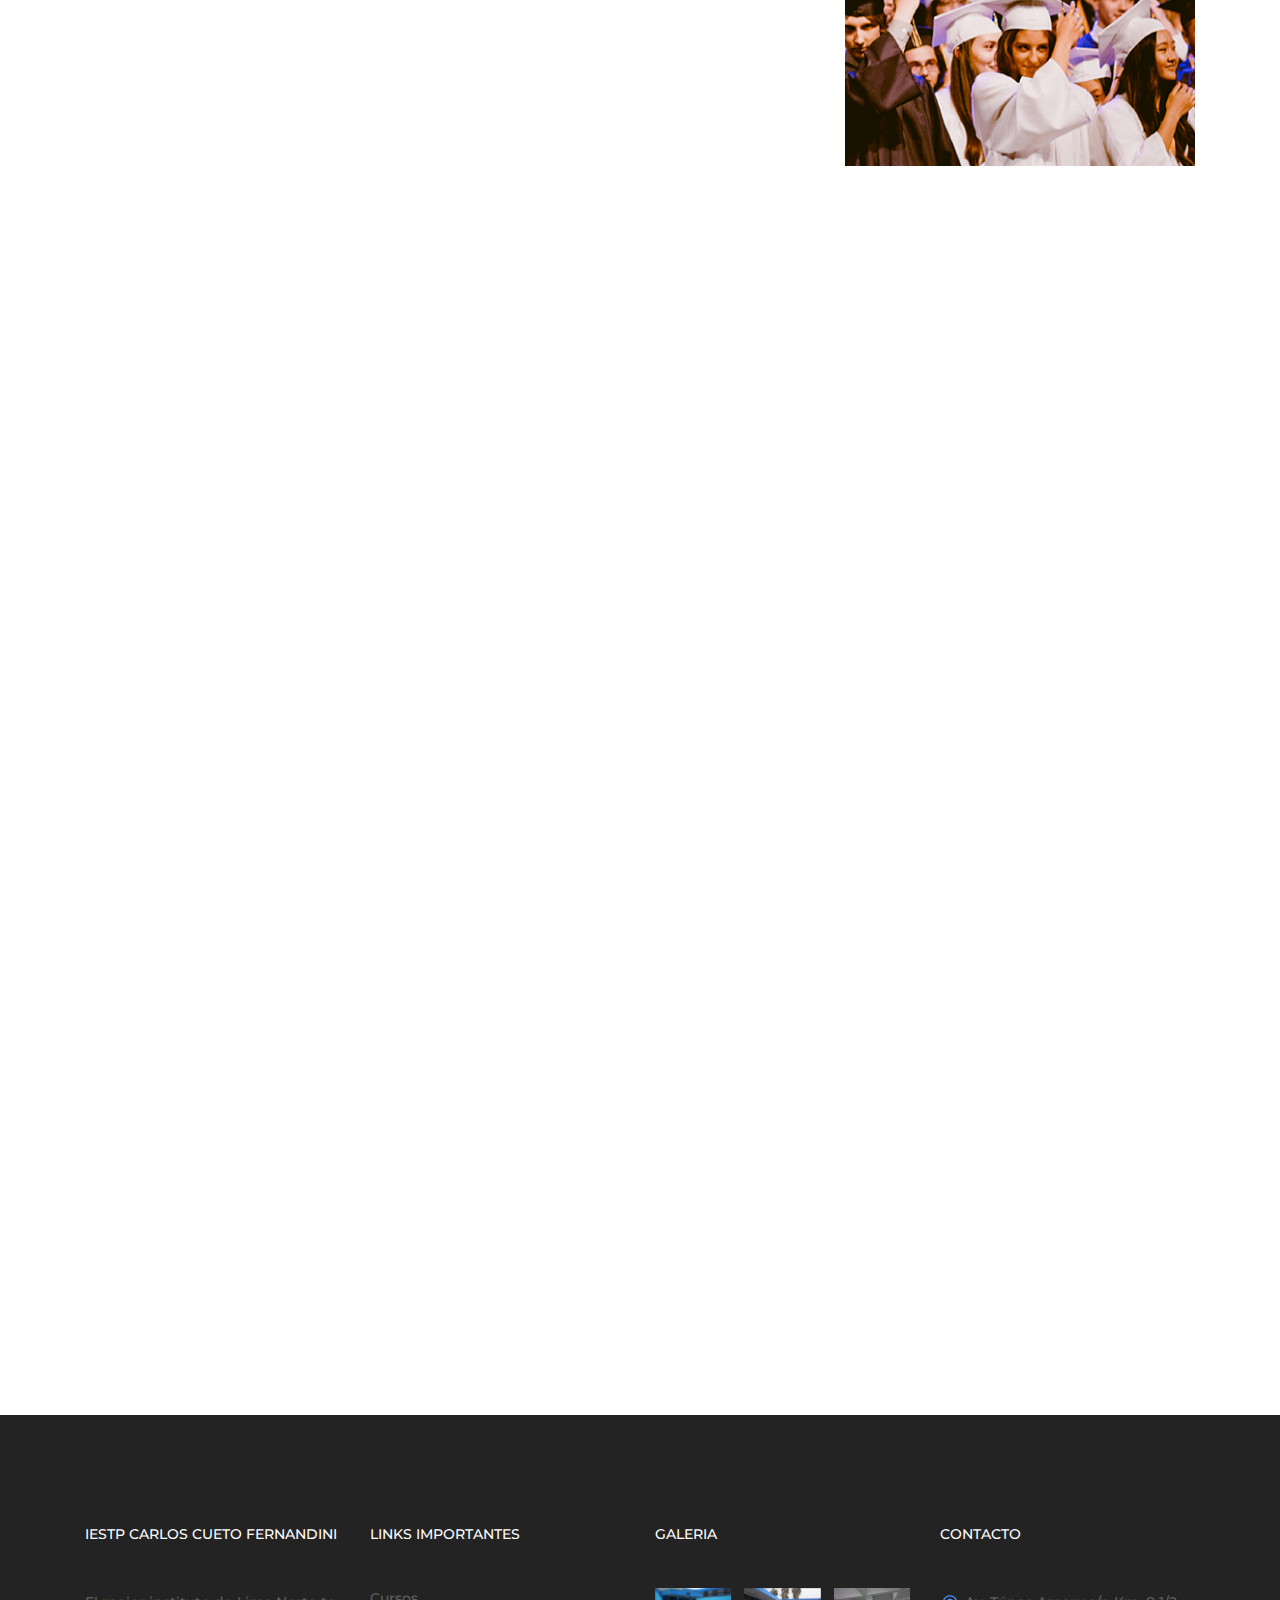
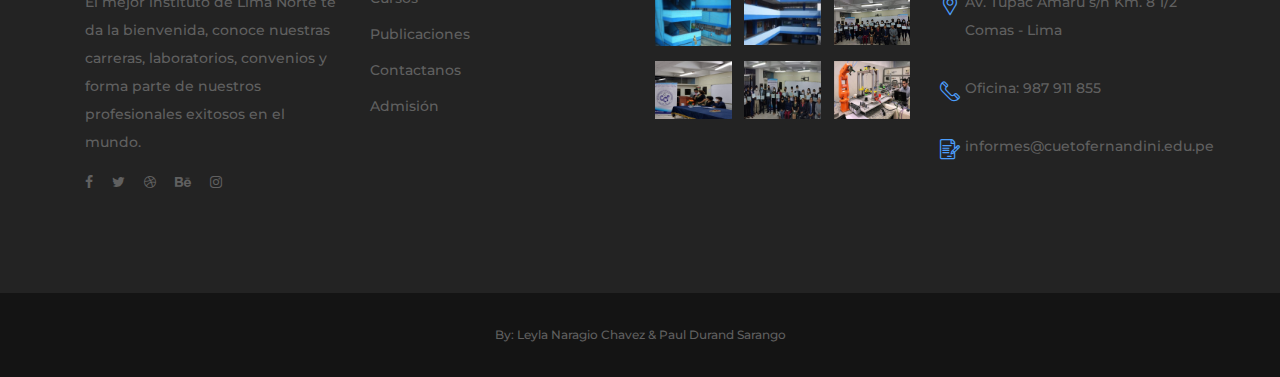
==== commit 15f8faa6: "Publicaciones modificado" ====
--- a/blog.html
+++ b/blog.html
@@ -118,18 +118,18 @@
                                 <div class="single-blog-post mb-50 wow fadeInUp" data-wow-delay="300ms">
                                     <!-- Post Thumb -->
                                     <div class="blog-post-thumb mb-50">
-                                        <img src="img/blog-img/1.jpg" alt="">
+                                        <img src="img/blog-img/Regreso2022.png" alt="Regreso2022">
                                     </div>
                                     <!-- Post Title -->
-                                    <a href="#" class="post-title">Top ten courses we love for you to try</a>
+                                    <a href="http://plataforma.ipnoticias.com/Landing?cac=INpjb5IODBV7wTOg1grJ%2bw%3d%3d&i=8rjVc38Q1fmQN9n3eazhjw%3d%3d&c=3jVy%2bVoOymWD2Ua8FiJK%2bqClA2UpeyFs9A863DtswRA%3d&pm=4Jpq4%2bSL9MeYY%2fsQdZtKaQ%3d%3d&idi=es" target="_blank" class="post-title">Retorno a clases presenciales</a>
                                     <!-- Post Meta -->
                                     <div class="post-meta">
-                                        <p>By <a href="#">Simon Smith</a> | <a href="#">March 18, 2018</a> | <a href="#">3 comments</a></p>
+                                        <p>By znkrh | 22 de Junio, 2022</p>
                                     </div>
                                     <!-- Post Excerpt -->
-                                    <p>Cras vitae turpis lacinia, lacinia lacus non, fermentum nisi. Donec et sollicitudin est, in euismod. Vitae turpis lacinia, lacinia lacus non, fermentum nisi. Donec et sollicitudin est.</p>
+                                    <p>El Instituto Superior Tecnológico Público "Carlos Cueto Fernandini", ubicado en Comas, retornó a la presencialidad, tras casi dos años de estudios virtuales a causa de la pandemia del Covid-19. Siendo un centro de estudios público, comprometido con la formación, tanto de hombres y mujeres, en los programas de estudio: Administración de Empresas, Computación e Informática, Contabilidad, Electrónica Inudstrial, Electrotecnica Industrial, Laboratorio Clínico, Mecánica Automotriz, Mecánica de Producción y Metalurgia.</p>
                                     <!-- Read More btn -->
-                                    <a href="#" class="btn academy-btn btn-sm mt-15">Read More</a>
+                                    <a href="http://plataforma.ipnoticias.com/Landing?cac=INpjb5IODBV7wTOg1grJ%2bw%3d%3d&i=8rjVc38Q1fmQN9n3eazhjw%3d%3d&c=3jVy%2bVoOymWD2Ua8FiJK%2bqClA2UpeyFs9A863DtswRA%3d&pm=4Jpq4%2bSL9MeYY%2fsQdZtKaQ%3d%3d&idi=es" target="_blank"class="btn academy-btn btn-sm mt-15">Leer más</a>
                                 </div>
                             </div>
 
@@ -138,18 +138,20 @@
                                 <div class="single-blog-post mb-50 wow fadeInUp" data-wow-delay="400ms">
                                     <!-- Post Thumb -->
                                     <div class="blog-post-thumb mb-50">
-                                        <img src="img/blog-img/2.jpg" alt="">
+                                        <img src="img/blog-img/MoreliaChavez.png" alt="MoreliaChavez">
                                     </div>
                                     <!-- Post Title -->
-                                    <a href="#" class="post-title">Top ten courses we love for you to try</a>
+                                    <a href="https://andina.pe/agencia/noticia-conoce-historia-dos-mujeres-no-se-rindieron-y-apuestan-carreras-tecnologicas-897895.aspx" target="_blank" class="post-title">Conoce la historia de 2 de nuestras líderes</a>
                                     <!-- Post Meta -->
                                     <div class="post-meta">
-                                        <p>By <a href="#">Simon Smith</a> | <a href="#">March 18, 2018</a> | <a href="#">3 comments</a></p>
+                                        <p>By znkrh | 22 de Junio, 2022</p>
                                     </div>
                                     <!-- Post Excerpt -->
-                                    <p>Cras vitae turpis lacinia, lacinia lacus non, fermentum nisi. Donec et sollicitudin est, in euismod. Vitae turpis lacinia, lacinia lacus non, fermentum nisi. Donec et sollicitudin est.</p>
+                                    <p><b>Morelia Chávez y Angie Cruz buscan lograr sus sueños como profesionales técnicas en Electrotecnia Industrial y Computación e Informática.</b><br>
+
+                                        Con motivo del retorno a la presencialidad, presentamos la historia de dos mujeres que estudian en el Instituto Superior Tecnológico "Carlos Cueto Fernandini", y que a pesar de las circunstancias adversas, pudieron seguir con sus metas para lograr un futuro mejor para ellas y sus familias.</p>
                                     <!-- Read More btn -->
-                                    <a href="#" class="btn academy-btn btn-sm mt-15">Read More</a>
+                                    <a href="https://andina.pe/agencia/noticia-conoce-historia-dos-mujeres-no-se-rindieron-y-apuestan-carreras-tecnologicas-897895.aspx" target="_blank" class="btn academy-btn btn-sm mt-15">Leer más</a>
                                 </div>
                             </div>
 
@@ -158,18 +160,18 @@
                                 <div class="single-blog-post mb-50 wow fadeInUp" data-wow-delay="500ms">
                                     <!-- Post Thumb -->
                                     <div class="blog-post-thumb mb-50">
-                                        <img src="img/blog-img/3.jpg" alt="">
+                                        <img src="img/blog-img/Fet2022.jpg" alt="Fet2022">
                                     </div>
                                     <!-- Post Title -->
-                                    <a href="#" class="post-title">Top ten courses we love for you to try</a>
+                                    <a href="https://www.facebook.com/watch/?v=1612381162495710&ref=sharing" target="_blank" class="post-title">Generación +TEC</a>
                                     <!-- Post Meta -->
                                     <div class="post-meta">
-                                        <p>By <a href="#">Simon Smith</a> | <a href="#">March 18, 2018</a> | <a href="#">3 comments</a></p>
+                                        <p>By znkrh | 22 de Junio, 2022</p>
                                     </div>
                                     <!-- Post Excerpt -->
-                                    <p>Cras vitae turpis lacinia, lacinia lacus non, fermentum nisi. Donec et sollicitudin est, in euismod. Vitae turpis lacinia, lacinia lacus non, fermentum nisi. Donec et sollicitudin est.</p>
+                                    <p>Es ahora cuando tenemos la gran oportunidad de invertir y apostar por una generación innovadora y productiva.</p>
                                     <!-- Read More btn -->
-                                    <a href="#" class="btn academy-btn btn-sm mt-15">Read More</a>
+                                    <a href="https://www.facebook.com/watch/?v=1612381162495710&ref=sharing" target="_blank" class="btn academy-btn btn-sm mt-15">Leer más</a>
                                 </div>
                             </div>
 
--- a/style.css
+++ b/style.css
@@ -842,7 +842,7 @@
   .main-footer-area .footer-widget .gallery-list a {
     position: relative;
     z-index: 1;
-    @flex (0 0 30%);
+    
     max-width: 30%;
     max-height: 30%;
     margin-bottom: 15px;
@@ -1055,7 +1055,7 @@
     font-size: 18px;
     margin-bottom: 30px; }
   .latest-blog-posts .latest-blog-post-thumb {
-    @flex (0 0 66px);
+    
     max-width: 66px;
     width: 66px;
     margin-right: 15px; }
